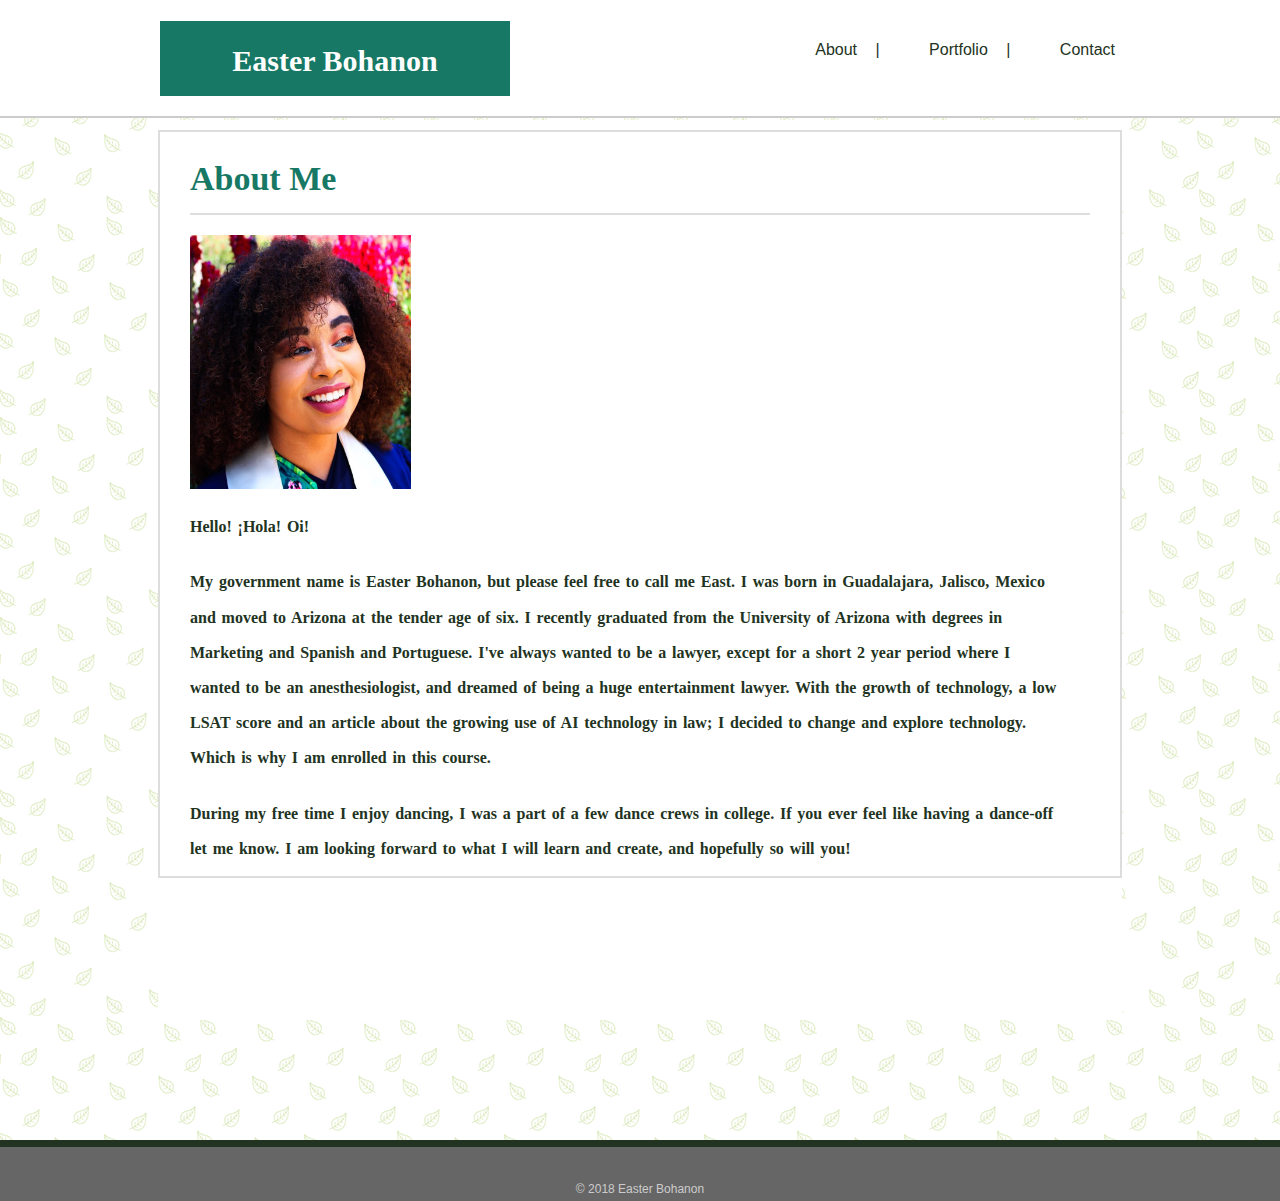
==== index.html @ 4be20ea7 "responsive stuff" ====
<!DOCTYPE html>
<html lang="en-us">

<head>
  <meta charset="UTF-8">
 <title>Easter Portfolio</title>

 <link rel="stylesheet" type="text/css" href="assets/css/style.css">

</head>

<body>

    <header>
        <div class="centerheader">
            <h1>Easter Bohanon</h1>
           <nav class=buttons> 
                 
                 <a href="index.html">About</a>
                  | 
                 
              
                 <a href="portfolio.html">Portfolio</a>
                  | 
                
                 <a href="contact.html">Contact</a>
                 
            
            
            </nav>
        </div>
     </header>

    <section>

        <div class="me">
            <div class="centerOver">
                <h2>About Me</h2>
                <img src="assets/images/Imsocute.png" class=“auth-image” alt="Me being Cute" width="221px" height="254px">
           
                <div class="content">
                    <p>Hello! ¡Hola! Oi!</p>
                    <p>My government name is Easter Bohanon, but please feel free to call me East. 
                    I was born in Guadalajara, Jalisco, Mexico and moved to Arizona at the tender age of six. I recently graduated from the University of Arizona with degrees in Marketing and Spanish and Portuguese.
                    I've always wanted to be a lawyer, except for a short 2 year period where I wanted to be an anesthesiologist, and dreamed of being a huge entertainment lawyer.
                    With the growth of technology, a low LSAT score and an article about the growing use of AI technology in law; I decided to change and explore technology. 
                    Which is why I am enrolled in this course.</p>
                    <p>During my free time I enjoy dancing, I was a part of a few dance crews in college. If you ever feel like having a dance-off let me know.
                  I am looking forward to what I will learn and create, and hopefully so will you!</p>
             
                </div>
            </div>
        </div>
    </section>
   
   
    <footer>
       
                © 2018 Easter Bohanon
        
    </footer>
           

</body>
</html>
---- assets/css/style.css ----
body {
    font-family: Arial, 'Helvetica Neue', Helvetica, sans-serif;
    padding: 0px 0px 0px 0px;
    color: #223322;
    margin: 0px 0px 0px 0px;
    display: flex;
    flex-direction: column;
    background-image: url("../images/leaves.png");

}

/* General */




h2,h3,p {
    font-family: Georgia, 'Times New Roman', Times, serif;
    font-weight: 800;
    margin-bottom: 20px;
    }

h2 {
    color: #177965;
    font-size: 34px;
    padding-bottom: 15px;
    width: 100%;
    border-bottom: 2px solid #dddddd;



}

p:last-child {
    margin-bottom: 0;
}

/* Nav Bar */

header {
    position: fixed;
    z-index: 99;
    margin: 0 0 30px;
    overflow: auto;
    font-family: Georgia, 'Times New Roman', Times, serif;
    width: 100%;
    border-bottom: 2px solid #cccccc;
    color: white;
    background: white;
}

.centerheader {

    width: 960px;
    height: 100px;
    margin: 0 auto;
    padding: 1px;
    /* Zindex: 99; */


}



h1 {
    float: left;
    width: 350px;
    height: 75px;
    /*padding: 30px 30px 35px 30px;
    margin: -1px 0px 0px 0px;
    */
    font-family: Georgia, 'Times New Roman', Times, serif;
    font-size: 30px;
    line-height: 80px;
    color: white;
    text-align: center;
    text-decoration: none;
    background: #177965;


}

nav {
    font-family: Arial, 'Helvetica Neue', Helvetica, sans-serif;
    float: right;
    text-align: right;
    word-spacing: 14px;
    color: #223322;
    padding: 50px 20px 35px 0px;
    margin: -10px -15px 0px 0px;


}

nav a {
    display: inline-block;
    padding-left: 15px;
    margin-left: 15px;
    line-height: 18px;
    color: #223322;
    text-decoration: none;
    border-left: 1px solid white;

}



/* About Me Page */

section {
    clear: both;
    padding: 10px 0px 60px 0px;
    margin: 120px auto;
    flex: 1;
    background: white;


}

.me {
   max-width: 960px;
    margin: 0px auto;
    background-color: white;
    border: 2px solid #dddddd;
    float: left;

    }

.centerOver {
    padding: 0px 30px 0px 30px;
}

.auth-image {
    height: auto;
    float: left;
    margin-top: 10px;
    margin-right: 25px;
    margin-bottom: 5px;
    padding-top: 10px;
    
}



.content {
    font-family: Arial, 'Helvetica Neue', Helvetica, sans-serif;
    color: #223322;
    line-height: 2.2;
    word-spacing:1.8px;
    padding: 0px 25px 10px 0px;
    font-weight: strong;

}

h2{
    color: #177965;
    font-size: 34px;
    padding-bottom: 15px;
    width: 100%;
    border-bottom: 2px solid #dddddd;

}



/* Footer */

footer {
    background-color: #666666;
    color: #cccccc;
    font-family: Arial, 'Helvetica Neue', Helvetica, sans-serif;
    font-size: 12px;
    text-align: center;
    border-top: 7px solid #223322;
    padding: 35px 0px 5px 0px;

}
  
/*Contact */

section {
    clear: both;
    padding: 10px 0px 60px 0px;
    min-height: calc(100vh - 70px);
    margin: 120px auto;
    flex: 1;
}

.me {
    background-color: white;
    border: 2px solid #dddddd;
    width: 960px;
    margin: 0 auto;
}

.centerOver {
    padding: 0px 30px 0px 30px;

}

#name, #email {
opacity: 0.55;
padding: 5px;

}

#mesage {
    opacity: .75;
    padding: 5px;
    width: 900px;
    height: 150px;
    margin-bottom: 15px;
    resize: vertical;
    overflow: hidden;
}

.button {
    border: 0;
    padding: 0px;

}


input[type=text],
input[type=email],
textarea {
    height: 35px;
    width: 100%;
    padding: 0 10px;
    font-size: 14px;
    border:1px solid #dddddd;
}
textarea {
    height: 200px;
}

input[type=submit] {
    padding: 10px 30px;
    font-size: 18px;
    color: #ffffff;
    cursor: pointer;
    background: #177965;
    border: 0 none;

}


/* Portfolio */
.portfolio {
    background-color: #ffffff;
    border: 2px solid #dddddd;
    width: 960px;
    float: left; 
}

.pageImages {
    float: left;
    font-family: Georgia, 'Times New Roman', Times, serif; 
}

.work {
   position: relative;
   float: left;
   width: 274px;
   margin: 20px 0px 25px;
   overflow: auto;

 }
.work img{
    border: 0 none;
    opacity: 0.8;

}
 .work h3 {
     position: absolute;
     bottom: 20px;
     width: 100%;
     padding: 15px;
     margin-bottom: 0;
     font-weight: 300;
     line-height: 30px;
     color: #ffffff;
     text-align: center;
     background: #177965;
     border-bottom: 0;
 }
 .firstColumn {
     float: left;
     margin-right: 15;
 }

 .secondColum {
     float: left;
     margin-left: 15px;
 }
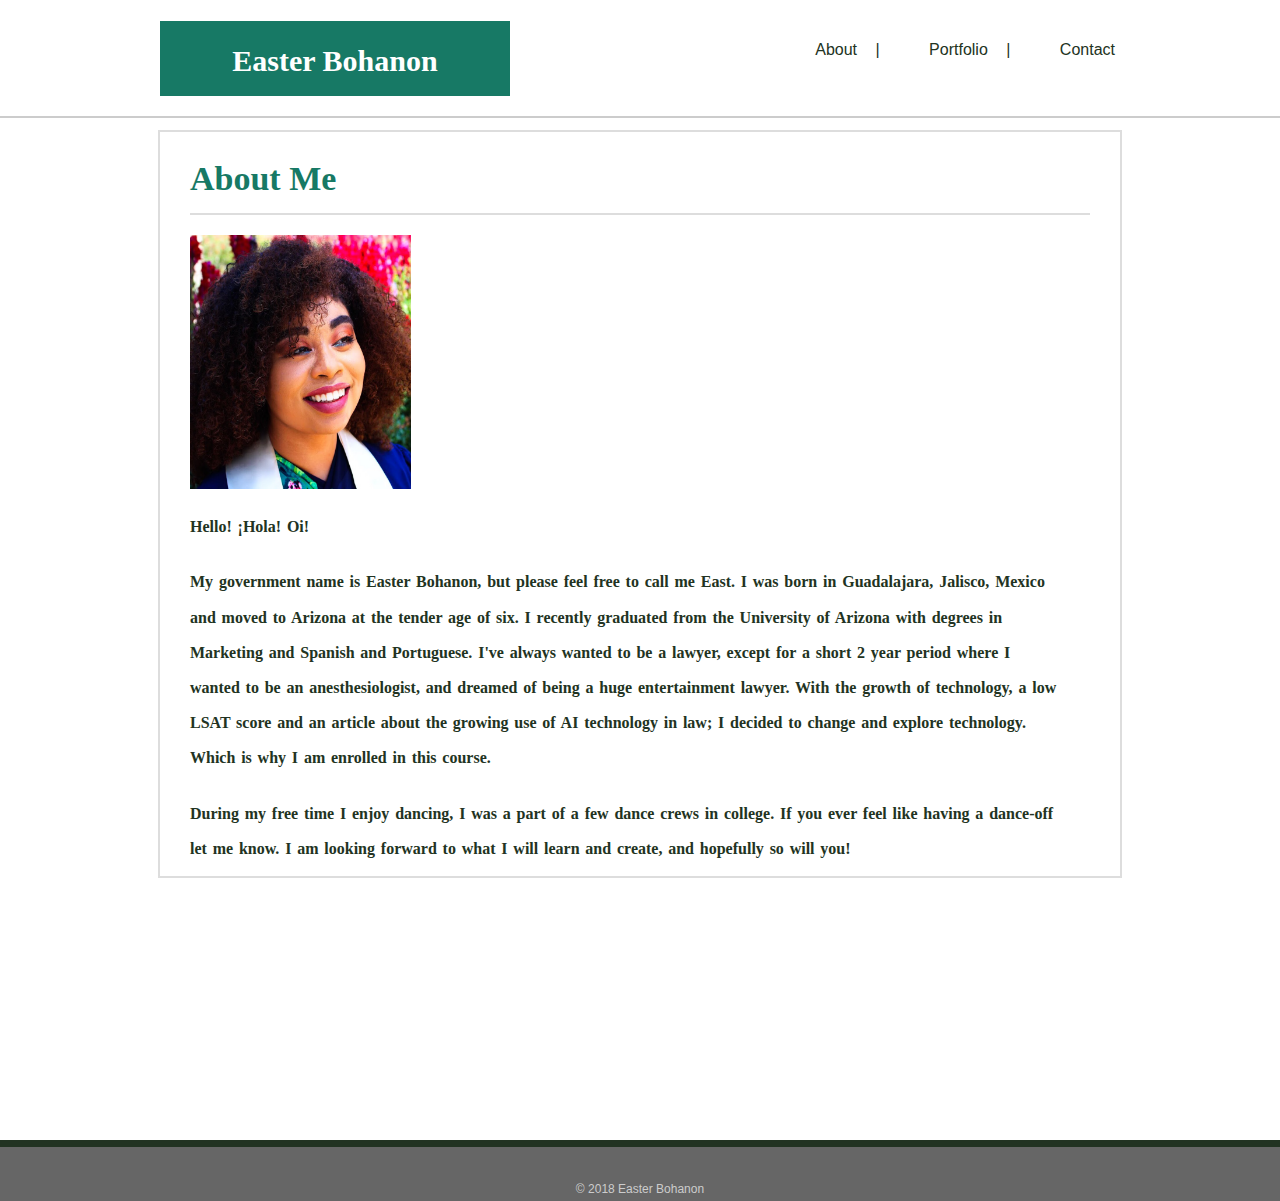
==== commit b19a19ad: "last one maybe" ====
--- a/index.html
+++ b/index.html
@@ -3,6 +3,7 @@
 
 <head>
   <meta charset="UTF-8">
+  
  <title>Easter Portfolio</title>
 
  <link rel="stylesheet" type="text/css" href="assets/css/style.css">
--- a/assets/css/style.css
+++ b/assets/css/style.css
@@ -5,7 +5,7 @@
     margin: 0px 0px 0px 0px;
     display: flex;
     flex-direction: column;
-    background-image: url("../images/leaves.png");
+    background-image: url("../images/BlueBackground.png");
 
 }
 
@@ -292,4 +292,46 @@
  .secondColum {
      float: left;
      margin-left: 15px;
- }+ }
+
+@media only screen and (max-width: 980px) {
+   body {
+    max-width: 100%;
+
+
+   } 
+}
+ @media only screen and (max-width: 768px) {
+    body {
+        background-color: blue;
+        background-image: none;
+    } 
+    .me{
+         max-width: 100%;
+
+     }
+
+     section {
+         overflow:auto;
+     }
+
+     .work {
+         width: 47%;
+         margin-bottom: 10px;
+     }
+     .auth-image {
+         width: 50%;
+     }
+
+     
+}
+
+@media only screen and (max-width: 640px) {
+    body {
+    background-color: violet;
+     background-image: url("../images/leaves.png");
+    }
+     
+}
+
+
